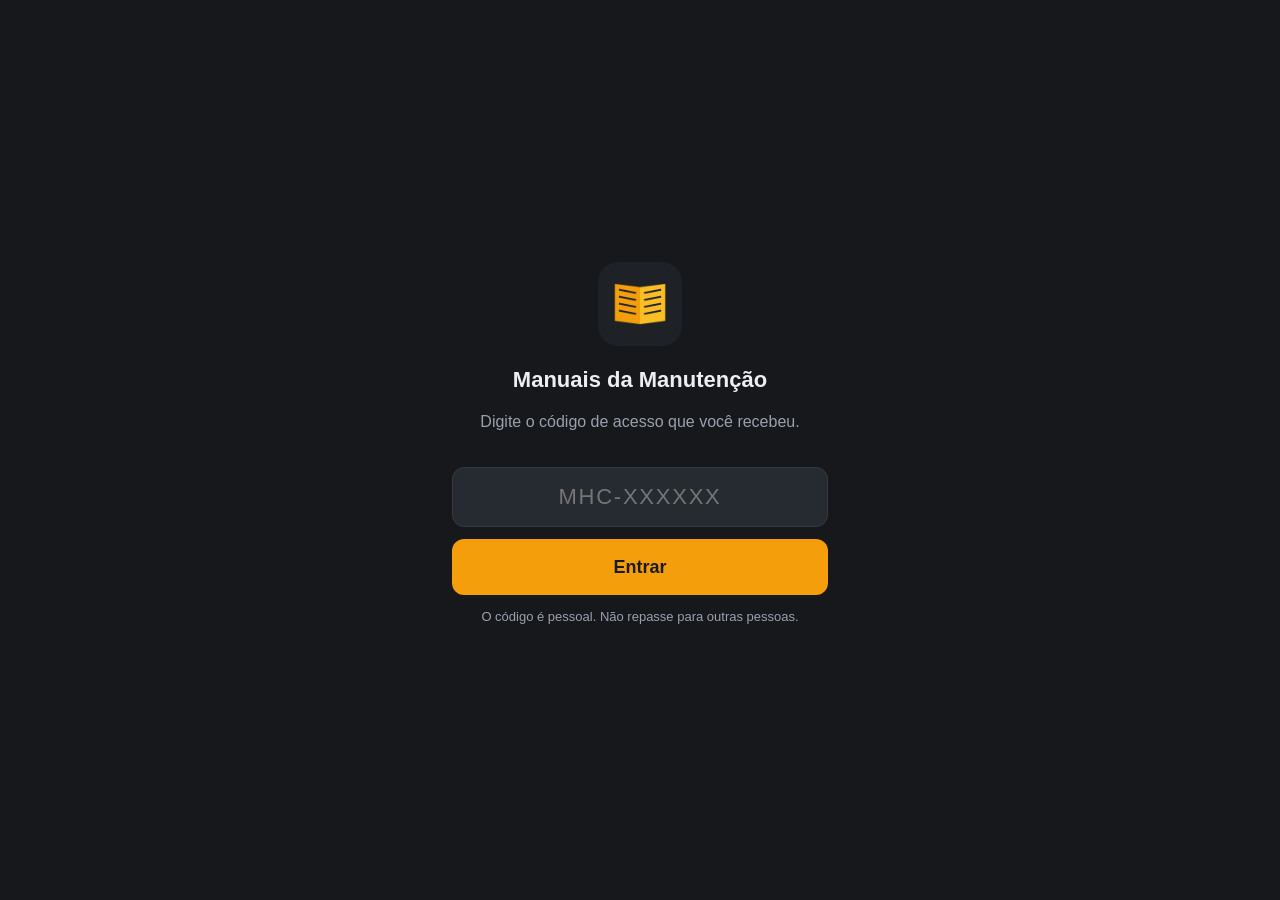
==== index.html @ cbeb93fc "Add files via upload" ====
<!DOCTYPE html>
<html lang="pt-BR">
<head>
<meta charset="utf-8">
<meta name="viewport" content="width=device-width, initial-scale=1, maximum-scale=1, user-scalable=no, viewport-fit=cover">
<meta name="theme-color" content="#1e2126">
<meta name="apple-mobile-web-app-capable" content="yes">
<meta name="mobile-web-app-capable" content="yes">
<meta name="apple-mobile-web-app-status-bar-style" content="black-translucent">
<meta name="apple-mobile-web-app-title" content="Manuais">
<title>Manuais</title>
<link rel="manifest" href="manifest.webmanifest">
<link rel="icon" href="icons/icon-192.png">
<link rel="apple-touch-icon" href="icons/apple-touch-icon.png">
<link rel="stylesheet" href="style.css">
</head>
<body>

<!-- ============ TELA INICIAL ============ -->
<section id="home" class="screen active">
  <header class="topbar">
    <h1>Manuais</h1>
    <button id="btnSync" class="btn-ghost" aria-label="Atualizar manuais">⟳</button>
    <button id="btnAdmin" class="btn-accent" hidden>Painel</button>
    <input id="fileInput" type="file" accept="application/pdf,.pdf" multiple hidden>
  </header>
  <div class="searchbox">
    <span class="icon">🔍</span>
    <input id="search" type="search" placeholder="Buscar em todos os manuais…" autocomplete="off" enterkeyhint="search">
    <button id="searchClear" class="clear" hidden aria-label="Limpar">✕</button>
  </div>
  <nav id="chips" class="chips"></nav>
  <div id="syncBar" class="syncbar" hidden><div id="syncText"></div><div class="bar"><i id="syncFill"></i></div></div>
  <div id="homeBody" class="body"></div>
</section>

<!-- ============ CÓDIGO DE ACESSO ============ -->
<section id="login" class="screen">
  <div class="login-box">
    <img src="icons/icon-192.png" alt="" width="84" height="84">
    <h1>Manuais da Manutenção</h1>
    <p id="loginMsg" class="muted">Digite o código de acesso que você recebeu.</p>
    <input id="loginCode" autocomplete="off" autocapitalize="characters" spellcheck="false" placeholder="MHC-XXXXXX" enterkeyhint="go">
    <button id="loginBtn" class="btn-accent big">Entrar</button>
    <p id="loginErr" class="err" hidden></p>
    <p class="muted small">O código é pessoal. Não repasse para outras pessoas.</p>
  </div>
</section>

<!-- ============ PAINEL DO ADMINISTRADOR ============ -->
<section id="admin" class="screen">
  <header class="topbar">
    <button class="back" data-back aria-label="Voltar">‹</button>
    <h2 class="title">Painel do administrador</h2>
  </header>
  <div id="adminBody" class="body"></div>
</section>

<!-- ============ SUMÁRIO DO MANUAL ============ -->
<section id="manual" class="screen">
  <header class="topbar">
    <button class="back" data-back aria-label="Voltar">‹</button>
    <h2 id="manualTitle" class="title"></h2>
    <button id="btnOpenPdf" class="btn-ghost">Abrir</button>
  </header>
  <div class="searchbox">
    <span class="icon">🔍</span>
    <input id="manualSearch" type="search" placeholder="Buscar neste manual…" autocomplete="off" enterkeyhint="search">
    <button id="manualSearchClear" class="clear" hidden aria-label="Limpar">✕</button>
  </div>
  <div id="manualBody" class="body"></div>
</section>

<!-- ============ LEITOR ============ -->
<section id="viewer" class="screen">
  <header class="topbar viewer-bar">
    <button class="back" data-back aria-label="Voltar">‹</button>
    <div class="vtitle">
      <div id="viewerTitle" class="title"></div>
      <div id="viewerPage" class="sub"></div>
    </div>
    <button id="btnMark" class="btn-ghost" aria-label="Salvar página">☆</button>
  </header>
  <div id="hitBar" class="hitbar" hidden>
    <span id="hitText"></span>
    <button id="hitPrev">▲</button><button id="hitNext">▼</button><button id="hitClose">✕</button>
  </div>
  <div id="pages" class="pages"><div id="pagesInner" class="pages-inner"></div></div>
  <div class="zoombar">
    <button id="zoomOut">－</button>
    <button id="zoomFit">Ajustar</button>
    <button id="zoomIn">＋</button>
    <button id="goPage">Pág.</button>
  </div>
</section>

<!-- ============ DIÁLOGOS ============ -->
<div id="sheet" class="sheet" hidden>
  <div class="sheet-card" id="sheetCard"></div>
</div>
<div id="toast" class="toast" hidden></div>

<script type="module" src="app.js"></script>
</body>
</html>
---- style.css ----
:root{
  --bg:#16181c; --panel:#1e2126; --panel2:#262a31; --line:#333842;
  --text:#eceef1; --muted:#9aa1ad; --accent:#f59e0b; --accent2:#fbbf24;
  --safe-top:env(safe-area-inset-top,0px); --safe-bot:env(safe-area-inset-bottom,0px);
}
*{box-sizing:border-box;-webkit-tap-highlight-color:transparent}
html,body{margin:0;height:100%;background:var(--bg);color:var(--text);
  font:16px/1.35 -apple-system,BlinkMacSystemFont,"Segoe UI",Roboto,sans-serif;overscroll-behavior:none}
button{font:inherit;color:inherit;background:none;border:0;cursor:pointer}
.screen{position:fixed;inset:0;display:none;flex-direction:column;background:var(--bg)}
.screen.active{display:flex}
.topbar{display:flex;align-items:center;gap:8px;padding:calc(10px + var(--safe-top)) 12px 10px;background:var(--panel);border-bottom:1px solid var(--line)}
.topbar h1{flex:1;margin:0 4px;font-size:22px}
.topbar .title{flex:1;font-weight:600;font-size:17px;white-space:nowrap;overflow:hidden;text-overflow:ellipsis}
.back{font-size:34px;line-height:1;width:44px;height:44px;margin:-6px 0}
.btn-accent{background:var(--accent);color:#1b1b1b;font-weight:700;padding:10px 14px;border-radius:10px}
.btn-ghost{padding:10px 12px;border-radius:10px;background:var(--panel2);font-weight:600;min-width:44px}
.body{flex:1;overflow-y:auto;-webkit-overflow-scrolling:touch;padding:8px 12px calc(24px + var(--safe-bot))}

.searchbox{display:flex;align-items:center;gap:6px;margin:10px 12px 4px;background:var(--panel2);border-radius:12px;padding:0 10px;border:1px solid var(--line)}
.searchbox input{flex:1;background:none;border:0;color:var(--text);font-size:17px;padding:13px 2px;outline:none;min-width:0}
.searchbox input::-webkit-search-cancel-button{display:none}
.searchbox .clear{width:36px;height:36px;color:var(--muted)}
.chips{display:flex;gap:8px;overflow-x:auto;padding:8px 12px;scrollbar-width:none}
.chips::-webkit-scrollbar{display:none}
.chip{flex:none;padding:9px 14px;border-radius:999px;background:var(--panel2);border:1px solid var(--line);font-size:15px;white-space:nowrap}
.chip.on{background:var(--accent);color:#1b1b1b;border-color:var(--accent);font-weight:700}

h3.sec{font-size:13px;letter-spacing:.06em;text-transform:uppercase;color:var(--muted);margin:18px 2px 8px;font-weight:700}
.grid{display:grid;grid-template-columns:repeat(auto-fill,minmax(150px,1fr));gap:10px}
.card{position:relative;background:var(--panel);border:1px solid var(--line);border-radius:14px;padding:14px 12px 12px;text-align:left;min-height:96px;display:flex;flex-direction:column;gap:6px}
.card:active{background:var(--panel2)}
.card .name{font-weight:650;font-size:16px;line-height:1.25;padding-right:22px;word-break:break-word}
.card .meta{color:var(--muted);font-size:13px;margin-top:auto}
.card .bar{height:4px;border-radius:2px;background:var(--line);overflow:hidden}
.card .bar i{display:block;height:100%;background:var(--accent)}
.card .more{position:absolute;top:6px;right:4px;width:34px;height:34px;color:var(--muted);font-size:20px}
.card .tag{display:inline-block;width:10px;height:10px;border-radius:3px;background:var(--accent);margin-right:6px}

.row{display:flex;align-items:center;gap:10px;width:100%;text-align:left;padding:13px 12px;background:var(--panel);border:1px solid var(--line);border-radius:12px;margin-bottom:8px}
.row:active{background:var(--panel2)}
.row .main{flex:1;min-width:0}
.row .t{font-weight:600;word-break:break-word}
.row .s{color:var(--muted);font-size:13px;margin-top:2px}
.row .pg{color:var(--muted);font-size:13px;flex:none}
.snip{color:#c9ced6;font-size:14px;margin-top:4px}
mark{background:var(--accent2);color:#111;border-radius:3px;padding:0 2px}

/* árvore do sumário */
.tree{list-style:none;margin:0;padding:0}
.tree .tree{padding-left:18px;border-left:1px dashed var(--line);margin-left:14px}
.node{display:flex;align-items:stretch}
.node .tog{width:36px;flex:none;color:var(--muted);font-size:14px}
.node .tog.leaf{visibility:hidden}
.node .lbl{flex:1;text-align:left;padding:12px 6px;border-radius:8px;word-break:break-word}
.node .lbl:active{background:var(--panel2)}
.node .lbl .p{color:var(--muted);font-size:13px;margin-left:6px;white-space:nowrap}
.node .star{width:40px;flex:none;color:var(--muted);font-size:18px}
.node .star.on{color:var(--accent2)}
.tree > li.top > .node .lbl{font-weight:650}
.catdot{display:inline-block;font-size:11px;padding:2px 7px;border-radius:999px;background:var(--panel2);color:var(--muted);margin-left:6px;vertical-align:middle;border:1px solid var(--line)}
.hidden{display:none!important}

.empty{text-align:center;color:var(--muted);padding:40px 16px}
.empty .big{font-size:48px;margin-bottom:8px}
.empty b{color:var(--text)}
.progress{color:var(--accent2);font-size:13px}
.note{background:var(--panel);border:1px solid var(--line);border-radius:12px;padding:12px;color:var(--muted);font-size:14px;margin:8px 0}

/* leitor */
.viewer-bar .vtitle{flex:1;min-width:0}
.viewer-bar .sub{color:var(--muted);font-size:13px}
.pages{flex:1;overflow:auto;-webkit-overflow-scrolling:touch;background:#0d0e10;touch-action:pan-x pan-y}
.pages-inner{transform-origin:0 0;padding:8px 0 90px}
.page{position:relative;margin:0 auto 8px;background:#fff;box-shadow:0 1px 4px #0008}
.page canvas{display:block;width:100%;height:100%}
.page .num{position:absolute;left:50%;top:40%;transform:translateX(-50%);color:#999;font-size:28px}
.page .hl{position:absolute;background:rgba(251,191,36,.45);border-radius:2px;pointer-events:none;mix-blend-mode:multiply}
.page .hl.cur{background:rgba(245,110,11,.55);outline:2px solid #f56e0b}
.zoombar{position:absolute;left:50%;bottom:calc(14px + var(--safe-bot));transform:translateX(-50%);display:flex;gap:4px;background:#1e2126ee;border:1px solid var(--line);border-radius:14px;padding:4px;backdrop-filter:blur(6px)}
.zoombar button{min-width:48px;height:44px;border-radius:10px;font-weight:700;padding:0 10px}
.zoombar button:active{background:var(--panel2)}
.hitbar{display:flex;align-items:center;gap:6px;padding:6px 12px;background:#3a2d10;color:var(--accent2);font-size:14px}
.hitbar[hidden]{display:none}
.hitbar span{flex:1}
.hitbar button{width:40px;height:34px;border-radius:8px;background:#0003}

/* folha / diálogo */
.sheet{position:fixed;inset:0;background:#000a;display:flex;align-items:flex-end;justify-content:center;z-index:50}
.sheet[hidden]{display:none}
.sheet-card{width:100%;max-width:560px;background:var(--panel);border-radius:18px 18px 0 0;padding:18px 16px calc(18px + var(--safe-bot));max-height:85vh;overflow:auto}
.sheet-card h4{margin:0 0 12px;font-size:18px}
.sheet-card label{display:block;color:var(--muted);font-size:13px;margin:12px 0 4px}
.sheet-card input{width:100%;background:var(--panel2);border:1px solid var(--line);color:var(--text);border-radius:10px;padding:12px;font-size:17px}
.sheet-card .acts{display:flex;gap:8px;margin-top:16px;flex-wrap:wrap}
.sheet-card .acts button{flex:1;padding:13px;border-radius:10px;background:var(--panel2);font-weight:600;min-width:120px}
.sheet-card .acts .ok{background:var(--accent);color:#1b1b1b}
.sheet-card .acts .danger{background:#5b1d1d;color:#ffb4b4}
.sheet-card .opt{display:block;width:100%;text-align:left;padding:14px 12px;border-radius:10px;background:var(--panel2);margin-bottom:8px;font-weight:600}
.toast{position:fixed;left:50%;bottom:calc(80px + var(--safe-bot));transform:translateX(-50%);background:#000d;color:#fff;padding:10px 16px;border-radius:10px;z-index:60;max-width:90vw;text-align:center}

/* acesso */
.login-box{margin:auto;width:100%;max-width:420px;padding:24px 22px calc(24px + var(--safe-bot));text-align:center}
.login-box h1{font-size:22px;margin:14px 0 6px}
.login-box img{border-radius:20px}
.login-box input{width:100%;margin:18px 0 12px;background:var(--panel2);border:1px solid var(--line);color:var(--text);border-radius:12px;padding:16px;font-size:22px;text-align:center;letter-spacing:.08em;text-transform:uppercase}
.btn-accent.big{width:100%;padding:16px;font-size:18px;border-radius:12px}
.muted{color:var(--muted)} .small{font-size:13px}
.err{color:#ffb4b4;background:#5b1d1d55;border-radius:10px;padding:10px}
.syncbar{margin:0 12px 6px;background:var(--panel);border:1px solid var(--line);border-radius:12px;padding:10px 12px;font-size:14px;color:var(--accent2)}
.syncbar[hidden]{display:none}
.syncbar .bar{height:5px;border-radius:3px;background:var(--line);overflow:hidden;margin-top:6px}
.syncbar .bar i{display:block;height:100%;width:0;background:var(--accent);transition:width .3s}
.badge{display:inline-block;font-size:12px;padding:2px 8px;border-radius:999px;margin-left:6px;font-weight:700}
.badge.red{background:#5b1d1d;color:#ffb4b4} .badge.ok{background:#15361f;color:#a7f3c0} .badge.warn{background:#4a3410;color:var(--accent2)}
.bigcode{font-size:30px;font-weight:800;letter-spacing:.08em;text-align:center;padding:14px;background:var(--panel2);border-radius:12px;margin:6px 0 4px;user-select:all}
.devrow{display:flex;align-items:center;gap:8px;padding:10px 0;border-bottom:1px solid var(--line)}
.devrow div{flex:1}
.devrow button{padding:8px 10px;border-radius:8px;background:var(--panel2)}
.seg{display:flex;gap:6px}.seg button{flex:1;padding:10px;border-radius:10px;background:var(--panel2);font-weight:700}.seg button.on{background:var(--accent);color:#1b1b1b}
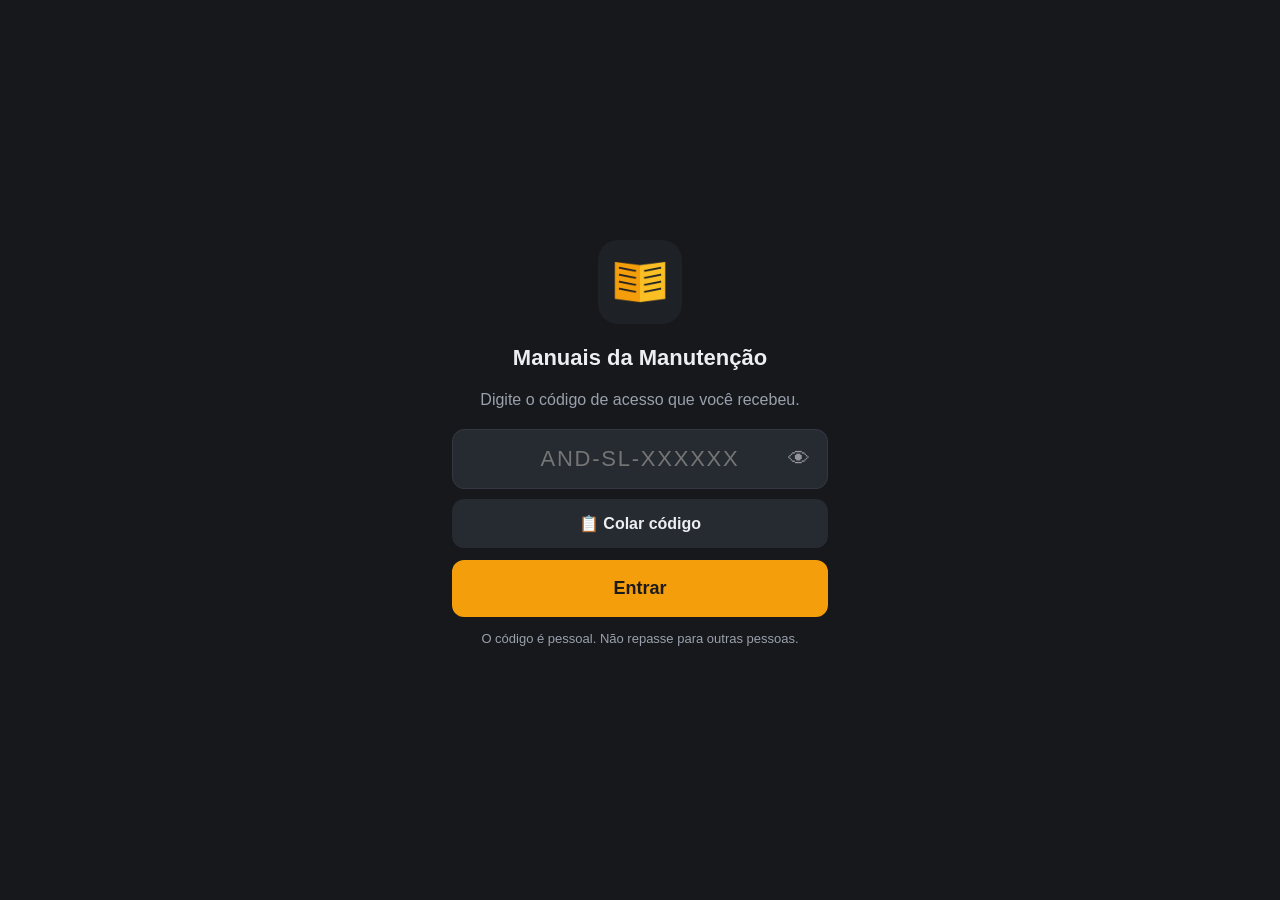
==== commit ad90a7fb: "Add files via upload" ====
--- a/index.html
+++ b/index.html
@@ -40,7 +40,8 @@
     <img src="icons/icon-192.png" alt="" width="84" height="84">
     <h1>Manuais da Manutenção</h1>
     <p id="loginMsg" class="muted">Digite o código de acesso que você recebeu.</p>
-    <input id="loginCode" autocomplete="off" autocapitalize="characters" spellcheck="false" placeholder="MHC-XXXXXX" enterkeyhint="go">
+    <div class="pwbox"><input id="loginCode" type="password" autocomplete="off" autocapitalize="characters" spellcheck="false" placeholder="AND-SL-XXXXXX" enterkeyhint="go"><button id="eyeBtn" class="eye" type="button" aria-label="Mostrar código">👁</button></div>
+    <button id="pasteBtn" class="btn-ghost big-ghost">📋 Colar código</button>
     <button id="loginBtn" class="btn-accent big">Entrar</button>
     <p id="loginErr" class="err" hidden></p>
     <p class="muted small">O código é pessoal. Não repasse para outras pessoas.</p>
--- a/style.css
+++ b/style.css
@@ -103,7 +103,7 @@
 .login-box{margin:auto;width:100%;max-width:420px;padding:24px 22px calc(24px + var(--safe-bot));text-align:center}
 .login-box h1{font-size:22px;margin:14px 0 6px}
 .login-box img{border-radius:20px}
-.login-box input{width:100%;margin:18px 0 12px;background:var(--panel2);border:1px solid var(--line);color:var(--text);border-radius:12px;padding:16px;font-size:22px;text-align:center;letter-spacing:.08em;text-transform:uppercase}
+.login-box input{width:100%;margin:18px 0 10px;background:var(--panel2);border:1px solid var(--line);color:var(--text);border-radius:12px;padding:16px;font-size:22px;text-align:center;letter-spacing:.08em;text-transform:uppercase}
 .btn-accent.big{width:100%;padding:16px;font-size:18px;border-radius:12px}
 .muted{color:var(--muted)} .small{font-size:13px}
 .err{color:#ffb4b4;background:#5b1d1d55;border-radius:10px;padding:10px}
@@ -118,3 +118,12 @@
 .devrow div{flex:1}
 .devrow button{padding:8px 10px;border-radius:8px;background:var(--panel2)}
 .seg{display:flex;gap:6px}.seg button{flex:1;padding:10px;border-radius:10px;background:var(--panel2);font-weight:700}.seg button.on{background:var(--accent);color:#1b1b1b}
+
+.big-ghost{width:100%;padding:14px;font-size:16px;border-radius:12px;margin-bottom:12px}
+
+.pwbox{position:relative;margin:18px 0 10px}
+.pwbox input{margin:0!important;padding-right:56px!important;padding-left:56px!important}
+.eye{position:absolute;right:6px;top:50%;transform:translateY(-50%);width:46px;height:46px;border-radius:10px;font-size:22px;opacity:.55}
+.eye.on{opacity:1}
+.bigwrap{position:relative}.bigwrap .eye{right:8px}
+.bigwrap .bigcode{padding:14px 52px;font-size:25px;letter-spacing:.05em;white-space:nowrap}
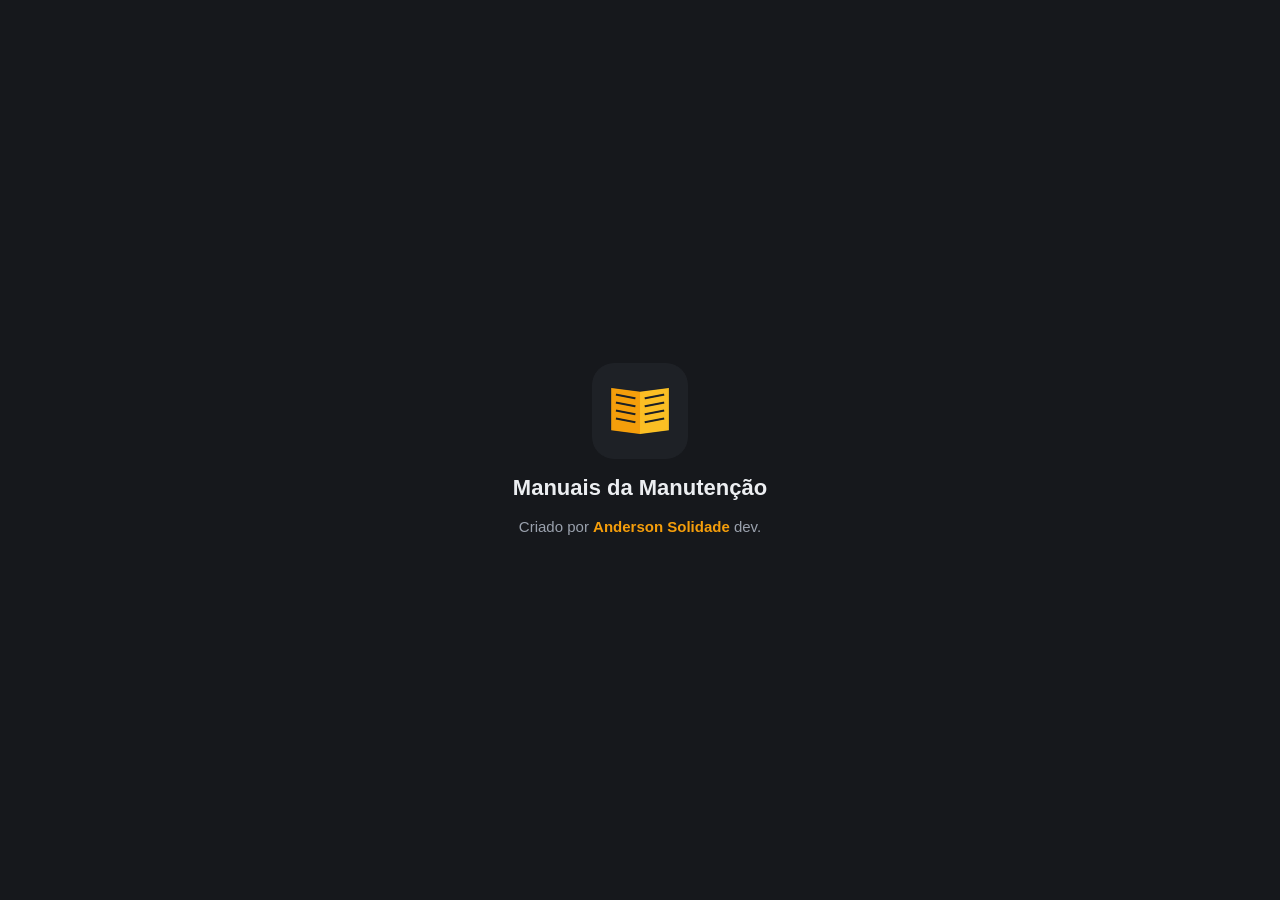
==== commit 063ba8af: "Abertura com crédito: Criado por Anderson Solidade dev. Co-Authored-By: Claude Opus 5.5 <noreply@ant" ====
--- a/index.html
+++ b/index.html
@@ -15,15 +15,31 @@
 <link rel="stylesheet" href="style.css">
 </head>
 <body>
+<!-- ============ ABERTURA ============ -->
+<div id="splash" role="status" aria-live="polite" style="position:fixed;inset:0;z-index:9999;display:flex;flex-direction:column;align-items:center;justify-content:center;gap:14px;background:#16181c;color:#eceef1;text-align:center;padding:24px;transition:opacity .4s ease">
+  <img src="icons/icon-192.png" alt="" width="96" height="96" style="border-radius:22px">
+  <div style="font-size:22px;font-weight:700">Manuais da Manutenção</div>
+  <div style="font-size:15px;color:#9aa1ad">Criado por <b style="color:#f59e0b">Anderson Solidade</b> dev.</div>
+</div>
+<script>
+  // Abertura: mostra o crédito por 1,8 s e some
+  setTimeout(function () {
+    var s = document.getElementById('splash'); if (!s) return;
+    s.style.opacity = '0'; s.style.pointerEvents = 'none';
+    setTimeout(function () { s.remove(); }, 450);
+  }, 1800);
+</script>
 
 <!-- ============ TELA INICIAL ============ -->
 <section id="home" class="screen active">
   <header class="topbar">
     <h1>Manuais</h1>
+    <button id="btnPick" class="btn-ghost" aria-label="Escolher manuais">📥</button>
     <button id="btnSync" class="btn-ghost" aria-label="Atualizar manuais">⟳</button>
     <button id="btnAdmin" class="btn-accent" hidden>Painel</button>
     <input id="fileInput" type="file" accept="application/pdf,.pdf" multiple hidden>
   </header>
+  <nav id="brands" class="brands" hidden></nav>
   <div class="searchbox">
     <span class="icon">🔍</span>
     <input id="search" type="search" placeholder="Buscar em todos os manuais…" autocomplete="off" enterkeyhint="search">
@@ -45,6 +61,39 @@
     <button id="loginBtn" class="btn-accent big">Entrar</button>
     <p id="loginErr" class="err" hidden></p>
     <p class="muted small">O código é pessoal. Não repasse para outras pessoas.</p>
+  </div>
+</section>
+
+<!-- ============ CONVERSÃO ============ -->
+<section id="conv" class="screen">
+  <header class="topbar"><h1>Conversão</h1></header>
+  <div id="convBody" class="body"></div>
+</section>
+
+<!-- ============ CHECKLIST ============ -->
+<section id="check" class="screen">
+  <header class="topbar"><h1>Checklist</h1></header>
+  <div id="checkBody" class="body"></div>
+</section>
+<section id="checkrun" class="screen">
+  <header class="topbar">
+    <button class="back" data-back aria-label="Voltar">‹</button>
+    <div class="vtitle" style="flex:1;min-width:0"><div id="crTitle" class="title"></div><div id="crSub" class="sub muted small"></div></div>
+  </header>
+  <div id="crBody" class="body" style="padding-bottom:100px"></div>
+  <div class="pickbar"><div id="crSum" class="muted small"></div><button id="crDone" class="btn-accent big">Ver resumo para a folha</button></div>
+</section>
+
+<!-- ============ ESCOLHER MANUAIS ============ -->
+<section id="pick" class="screen">
+  <header class="topbar">
+    <button class="back" data-back aria-label="Voltar">‹</button>
+    <h2 class="title">Escolher manuais</h2>
+  </header>
+  <div id="pickBody" class="body" style="padding-bottom:110px"></div>
+  <div class="pickbar">
+    <div id="pickSum" class="muted small"></div>
+    <button id="pickSave" class="btn-accent big">Salvar e baixar</button>
   </div>
 </section>
 
@@ -95,6 +144,13 @@
   </div>
 </section>
 
+<!-- ============ ABAS ============ -->
+<nav id="tabs" class="tabs" hidden>
+  <button data-tab="home"><span>📚</span>Manuais</button>
+  <button data-tab="conv"><span>📏</span>Conversão</button>
+  <button data-tab="check"><span>✅</span>Checklist</button>
+</nav>
+
 <!-- ============ DIÁLOGOS ============ -->
 <div id="sheet" class="sheet" hidden>
   <div class="sheet-card" id="sheetCard"></div>
--- a/style.css
+++ b/style.css
@@ -127,3 +127,71 @@
 .eye.on{opacity:1}
 .bigwrap{position:relative}.bigwrap .eye{right:8px}
 .bigwrap .bigcode{padding:14px 52px;font-size:25px;letter-spacing:.05em;white-space:nowrap}
+
+.brands{display:flex;gap:6px;padding:10px 12px 0;overflow-x:auto;scrollbar-width:none}
+.brands[hidden]{display:none}
+.brands::-webkit-scrollbar{display:none}
+.brand{flex:1 0 auto;padding:11px 16px;border-radius:12px;background:var(--panel2);border:1px solid var(--line);font-weight:700;font-size:16px}
+.brand.on{background:var(--text);color:var(--bg);border-color:var(--text)}
+
+.pickbar{position:absolute;left:0;right:0;bottom:0;background:var(--panel);border-top:1px solid var(--line);padding:10px 12px calc(10px + var(--safe-bot))}
+.pickbar .btn-accent.big{margin-top:6px}
+.mach{background:var(--panel);border:1px solid var(--line);border-radius:12px;margin-bottom:8px;overflow:hidden}
+.mrow{display:flex;align-items:center;gap:10px;padding:12px}
+.mrow .main{flex:1;min-width:0}
+.ck{width:30px;height:30px;border-radius:8px;border:2px solid var(--muted);flex:none;display:flex;align-items:center;justify-content:center;font-weight:900;color:#1b1b1b}
+.ck.on{background:var(--accent);border-color:var(--accent)}
+.ck.part{background:var(--panel2);border-color:var(--accent);color:var(--accent)}
+.mlist{border-top:1px solid var(--line);padding:4px 12px 8px}
+.drow{display:flex;align-items:center;gap:10px;padding:10px 0;border-bottom:1px solid var(--line)}
+.drow:last-child{border-bottom:0}
+.drow .main{flex:1;min-width:0}
+.gsub{font-size:12px;color:var(--muted);text-transform:uppercase;letter-spacing:.05em;margin:10px 0 2px;font-weight:700}
+.cloudcard{opacity:.75;border-style:dashed}
+
+/* abas */
+.tabs{position:fixed;left:0;right:0;bottom:0;display:flex;background:var(--panel);border-top:1px solid var(--line);padding-bottom:var(--safe-bot);z-index:40}
+.tabs[hidden]{display:none}
+.tabs button{flex:1;display:flex;flex-direction:column;align-items:center;gap:2px;padding:8px 0 9px;font-size:12px;color:var(--muted);font-weight:600}
+.tabs button span{font-size:22px;line-height:1}
+.tabs button.on{color:var(--accent2)}
+body.withtabs #home .body,body.withtabs #conv .body,body.withtabs #check .body{padding-bottom:calc(84px + var(--safe-bot))}
+/* conversão */
+.cv-in{display:flex;gap:8px;align-items:stretch;margin:10px 0}
+.cv-in input{flex:1;min-width:0;background:var(--panel2);border:1px solid var(--line);color:var(--text);border-radius:12px;padding:14px;font-size:28px;font-weight:700}
+.seg3{display:flex;gap:6px;margin:6px 0 10px}.seg3 button{flex:1;padding:12px;border-radius:10px;background:var(--panel2);font-weight:800;font-size:17px;border:1px solid var(--line)}
+.seg3 button.on{background:var(--accent);color:#1b1b1b;border-color:var(--accent)}
+.cv-res{display:grid;grid-template-columns:1fr 1fr;gap:8px}
+.cv-box{background:var(--panel);border:1px solid var(--line);border-radius:12px;padding:12px}
+.cv-box .k{color:var(--muted);font-size:12px;text-transform:uppercase;letter-spacing:.05em;font-weight:700}
+.cv-box .v{font-size:24px;font-weight:800;margin-top:2px;word-break:break-word}
+.cv-box.wide{grid-column:1/-1}
+.fit{font-size:14px;margin-top:4px}.fit.ok{color:#86efac}.fit.mid{color:var(--accent2)}.fit.no{color:#fca5a5}
+.cvt{width:100%;border-collapse:collapse;font-size:15px}
+.cvt td,.cvt th{padding:9px 6px;border-bottom:1px solid var(--line);text-align:left}
+.cvt th{color:var(--muted);font-size:12px;text-transform:uppercase}
+.cvt tr{cursor:pointer}
+.keys{display:grid;grid-template-columns:repeat(4,1fr);gap:6px;margin-top:8px}
+.keys button{padding:10px 0;border-radius:10px;background:var(--panel2);font-weight:700}
+/* checklist */
+.ck-item{background:var(--panel);border:1px solid var(--line);border-radius:14px;padding:12px;margin-bottom:10px}
+.ck-item.ok{border-color:#166534}.ck-item.nok{border-color:#991b1b}.ck-item.na{opacity:.75}
+.ck-head{display:flex;gap:10px;align-items:flex-start}
+.ck-seq{flex:none;width:36px;height:36px;border-radius:10px;background:var(--panel2);display:flex;align-items:center;justify-content:center;font-weight:800}
+.ck-at{font-weight:700;margin:2px 0}
+.ck-exp{color:var(--muted);font-size:14px}
+.ck-btns{display:flex;gap:6px;margin-top:10px}
+.ck-btns button{flex:1;padding:12px 4px;border-radius:10px;background:var(--panel2);font-weight:800;border:1px solid var(--line)}
+.ck-btns .b-ok.on{background:#166534;border-color:#22c55e;color:#fff}
+.ck-btns .b-nok.on{background:#991b1b;border-color:#ef4444;color:#fff}
+.ck-btns .b-na.on{background:#3f3f46;border-color:#a1a1aa;color:#fff}
+.ck-fail{margin-top:10px;display:grid;gap:6px}
+.ck-fail label{font-size:12px;color:#fca5a5;font-weight:700;text-transform:uppercase}
+.ck-fail textarea,.ck-fail input,.ck-meta input{width:100%;background:var(--panel2);border:1px solid var(--line);color:var(--text);border-radius:10px;padding:10px;font-size:16px;font-family:inherit}
+.ck-meta{display:grid;grid-template-columns:1fr 1fr;gap:8px;margin:6px 0 10px}
+.ck-meta label{font-size:12px;color:var(--muted);display:block;margin-bottom:3px}
+.tag{display:inline-block;font-size:11px;padding:2px 8px;border-radius:999px;background:var(--panel2);border:1px solid var(--line);color:var(--muted);font-weight:700}
+.sheet-tbl{width:100%;border-collapse:collapse;font-size:14px;margin:6px 0 14px}
+.sheet-tbl td,.sheet-tbl th{border:1px solid var(--line);padding:7px;text-align:left;vertical-align:top}
+.sheet-tbl th{background:var(--panel2);font-size:12px}
+.tabs button[hidden]{display:none}
